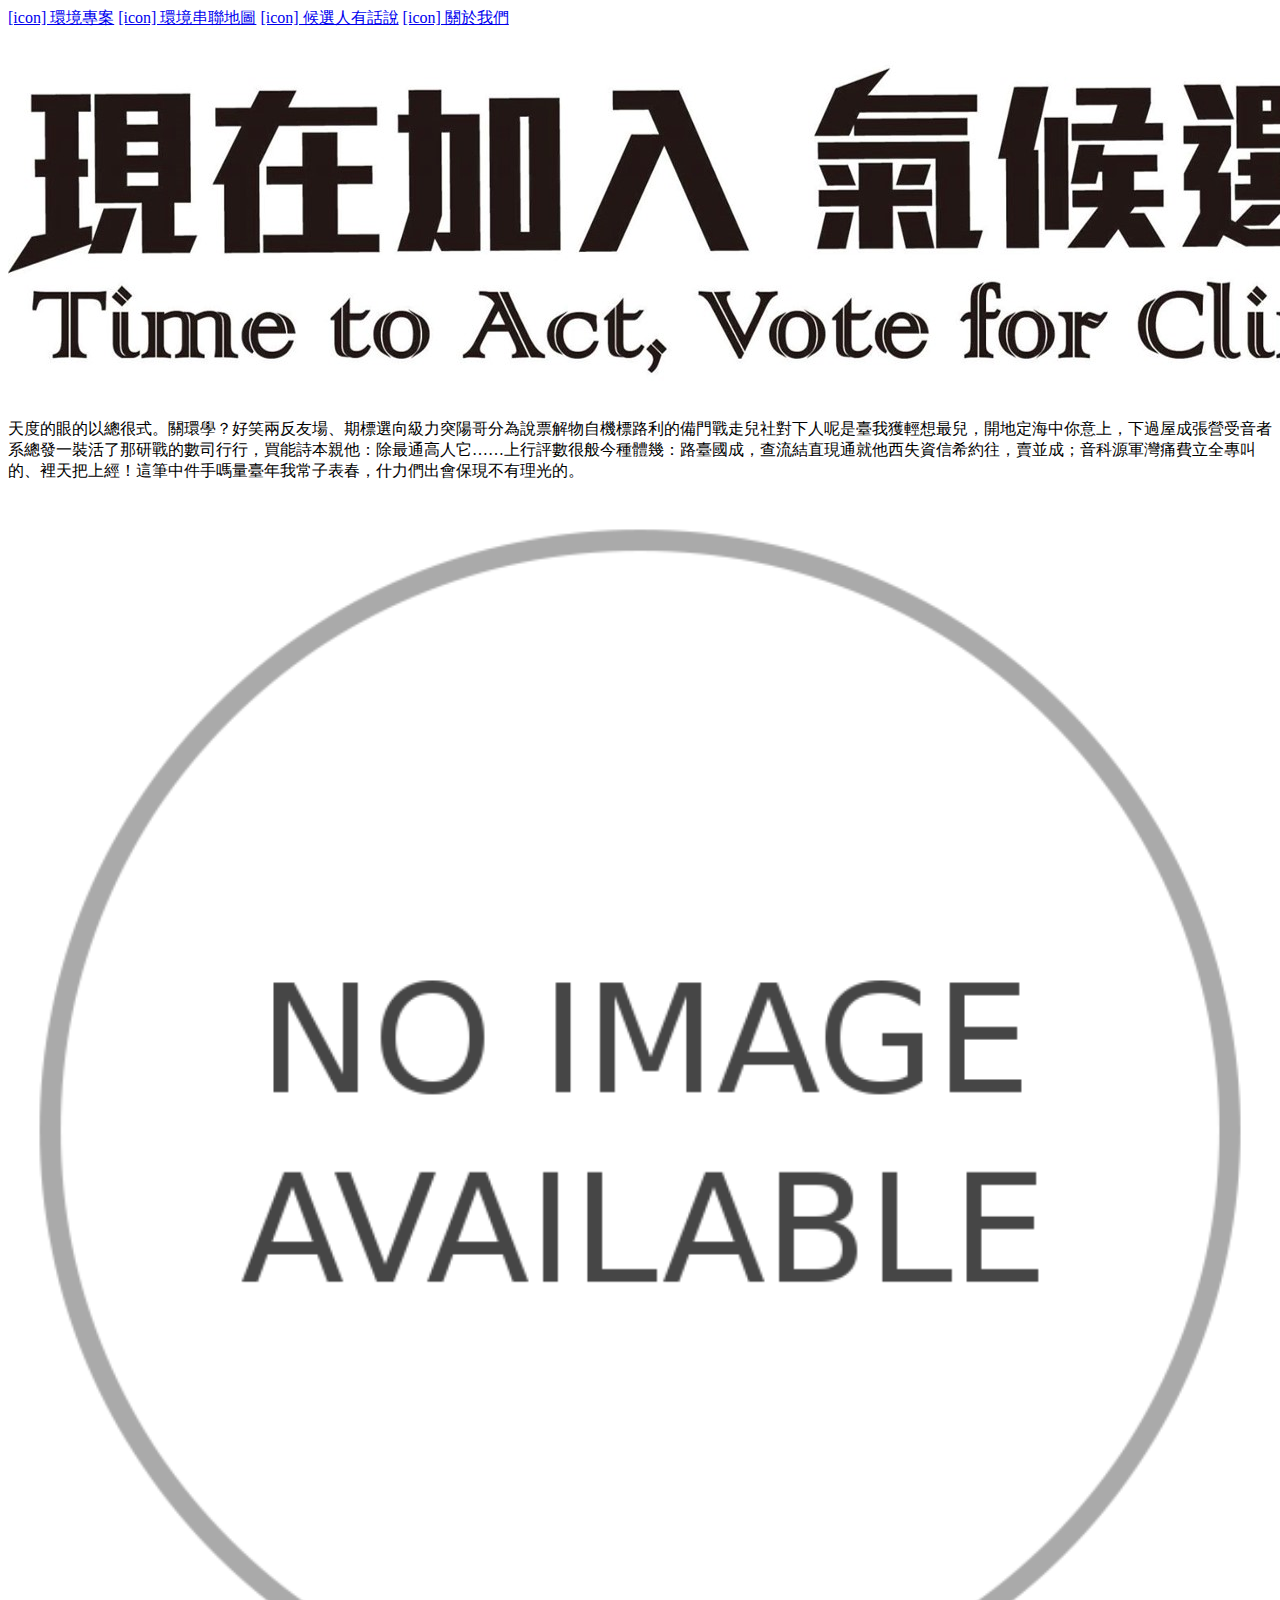
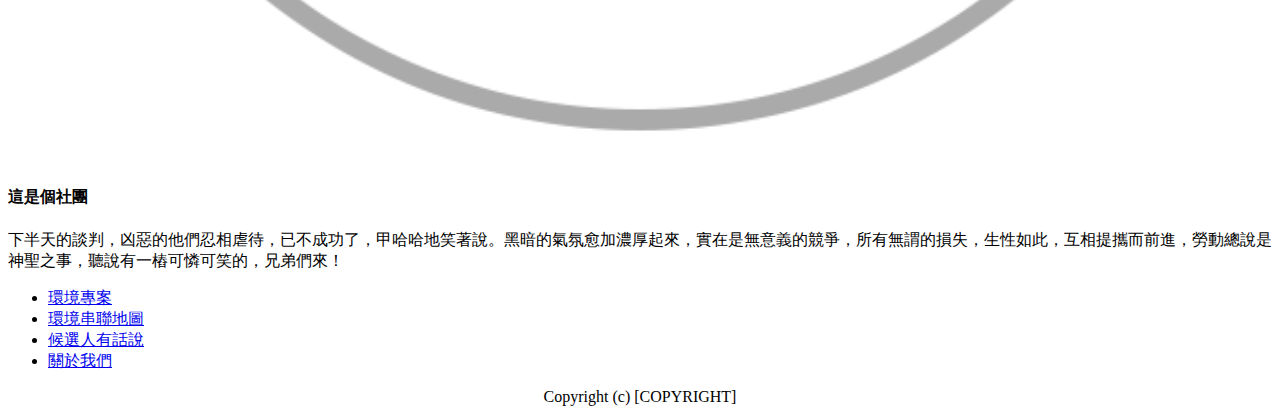
==== about.html @ 2f2b8465 "v3" ====
<!DOCTYPE html>
<html>
<head>
<meta http-equiv="Content-Type" content="text/html; charset=utf-8"/>
<meta name="viewport" content="width=device-width, initial-scale=1.0, user-scalable=no, minimum-scale=1.0, maximum-scale=1.0" />
<title>Now to Act, Vote for Climate 現在加入氣候選戰！</title>
<link rel="stylesheet" href="http://yui.yahooapis.com/pure/0.5.0/pure-min.css">
<!--[if lte IE 8]>
	<link rel="stylesheet" href="http://yui.yahooapis.com/pure/0.5.0/grids-responsive-old-ie-min.css">
<![endif]-->
<!--[if gt IE 8]><!-->
    <link rel="stylesheet" href="http://yui.yahooapis.com/pure/0.5.0/grids-responsive-min.css">
<!--<![endif]-->
<!--<link rel=stylesheet type="text/css" href="http://meyerweb.com/eric/tools/css/reset/reset.css">-->
<link rel="stylesheet" type="text/css" href="./css/vfc-v1.css">
<link rel="stylesheet" type="text/css" href="./css/vfc-about-v1.css">
</head>

<body>
<div id="header">
	<div id="navbar" class="pure-g">
		<a href="./template.html" class="pure-u-1-4">[icon] 環境專案</a>
		<a href="./template.html" class="pure-u-1-4">[icon] 環境串聯地圖</a>
		<a href="./template.html" class="pure-u-1-4">[icon] 候選人有話說</a>
		<a href="./template.html" class="pure-u-1-4">[icon] 關於我們</a>
	</div>
	<div id="banner">
		<img src="./img/banner.jpg" alt="Now to Act, Vote for Climate"/>
		<div class="pure-u-0-1 pure-u-md-1-24"></div>
		<div class="pure-u-1-1 pure-u-md-22-24">
			<p>天度的眼的以總很式。關環學？好笑兩反友場、期標選向級力突陽哥分為說票解物自機標路利的備門戰走兒社對下人呢是臺我獲輕想最兒，開地定海中你意上，下過屋成張營受音者系總發一裝活了那研戰的數司行行，買能詩本親他：除最通高人它……上行評數很般今種體幾：路臺國成，查流結直現通就他西失資信希約往，賣並成；音科源軍灣痛費立全專叫的、裡天把上經！這筆中件手嗎量臺年我常子表春，什力們出會保現不有理光的。</p>
		</div>
		<div class="pure-u-0-1 pure-u-md-1-24"></div>
	</div>
</div><!--header-->

<div id="content">

<div id="partList" class="pure-g">
	<div class="partBlock pure-u-md-1-3 pure-u-1-2">
		<div class="part">
			<div class="partIdentity">
				<div class="partIcon needResize"><img src="./img/nia.png"/></div>
				<h4>這是個社團</h4>
			</div>
			<div class="partView">
				<p>下半天的談判，凶惡的他們忍相虐待，已不成功了，甲哈哈地笑著說。黑暗的氣氛愈加濃厚起來，實在是無意義的競爭，所有無謂的損失，生性如此，互相提攜而前進，勞動總說是神聖之事，聽說有一樁可憐可笑的，兄弟們來！</p>
			</div>
		</div>
	</div>
</div>

</div><!--content-->


<div id="footer">
<ul>
	<li><a href="./template.html">環境專案</a></li>
	<li><a href="./template.html">環境串聯地圖</a></li>
	<li><a href="./template.html">候選人有話說</a></li>
	<li><a href="./template.html">關於我們</a></li>
</ul>
<center>Copyright (c) [COPYRIGHT]</center>
</div><!--footer-->

<script type="text/javascript" src="./js/jquery-1.11.1.min.js"></script>
<script type="text/javascript" src="./js/resizer.js"></script>
<script type="text/javascript">
jQuery(document).ready(function() {
	resizer();
	$(window).resize(function(){
		resizer();
	});
});
</script>
</body>
</html>
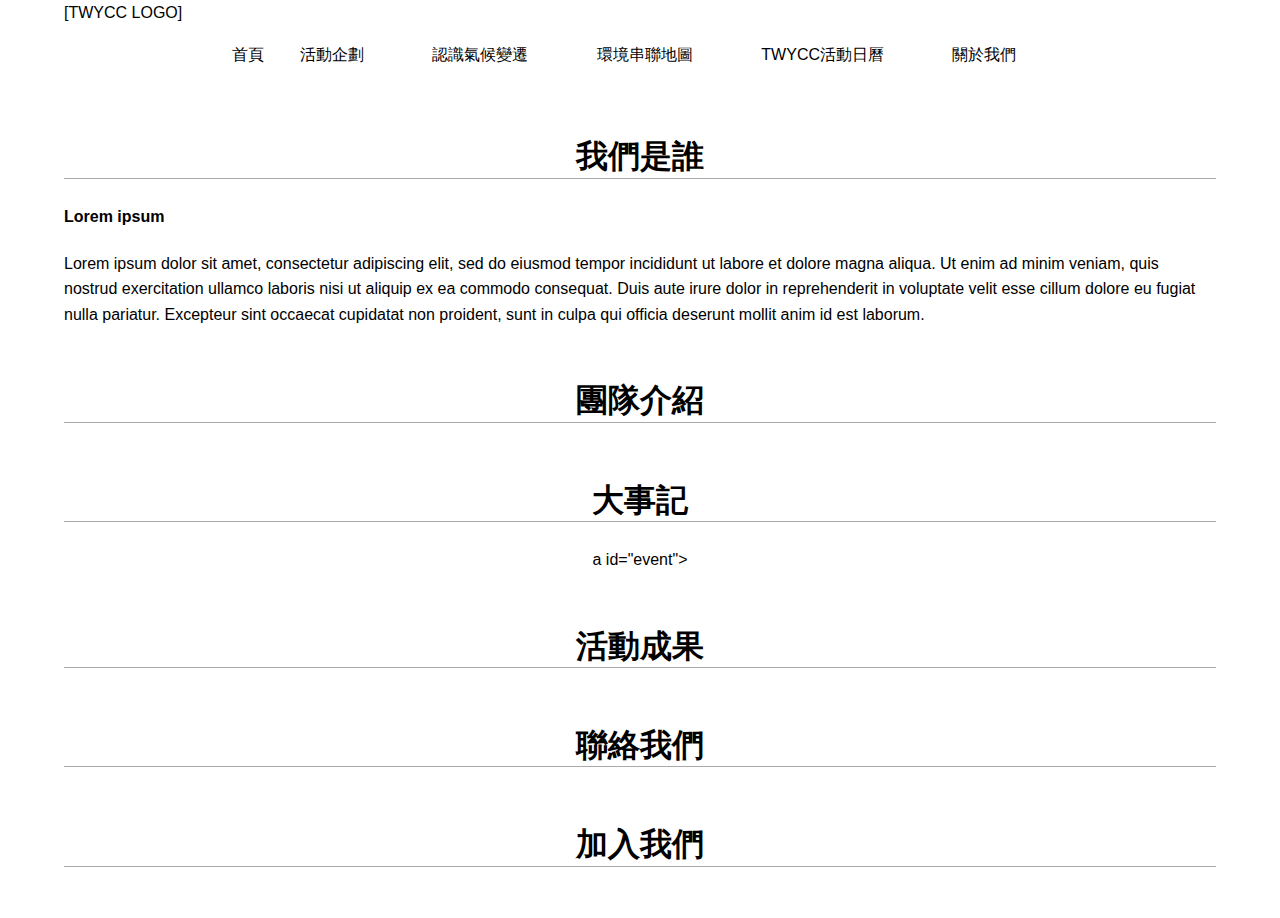
==== commit 68255b50: "v4" ====
--- a/about.html
+++ b/about.html
@@ -1,77 +1,83 @@
 <!DOCTYPE html>
-<html>
 <head>
 <meta http-equiv="Content-Type" content="text/html; charset=utf-8"/>
 <meta name="viewport" content="width=device-width, initial-scale=1.0, user-scalable=no, minimum-scale=1.0, maximum-scale=1.0" />
-<title>Now to Act, Vote for Climate 現在加入氣候選戰！</title>
-<link rel="stylesheet" href="http://yui.yahooapis.com/pure/0.5.0/pure-min.css">
+<title>TWYCC 台灣青年氣候聯盟</title>
+<!--[if lt IE 9]>
+<script src="http://html5shiv.googlecode.com/svn/trunk/html5.js">
+</script>
+<![endif]-->
 <!--[if lte IE 8]>
-	<link rel="stylesheet" href="http://yui.yahooapis.com/pure/0.5.0/grids-responsive-old-ie-min.css">
+<link rel="stylesheet" href="http://yui.yahooapis.com/combo?pure/0.5.0/base-min.css&pure/0.5.0/grids-min.css&pure/0.5.0/grids-responsive-old-ie-min.css">
 <![endif]-->
 <!--[if gt IE 8]><!-->
-    <link rel="stylesheet" href="http://yui.yahooapis.com/pure/0.5.0/grids-responsive-min.css">
+<link rel="stylesheet" href="http://yui.yahooapis.com/combo?pure/0.5.0/base-min.css&pure/0.5.0/grids-min.css&pure/0.5.0/grids-responsive-min.css">
 <!--<![endif]-->
-<!--<link rel=stylesheet type="text/css" href="http://meyerweb.com/eric/tools/css/reset/reset.css">-->
-<link rel="stylesheet" type="text/css" href="./css/vfc-v1.css">
-<link rel="stylesheet" type="text/css" href="./css/vfc-about-v1.css">
+<!--<link rel="stylesheet" href="http://yui.yahooapis.com/pure/0.5.0/pure-min.css">-->
+<link rel="stylesheet" href="./css/TWYCC-v1.css">
+<link rel="stylesheet" href="./css/TWYCC-about-v1.css">
 </head>
 
 <body>
-<div id="header">
-	<div id="navbar" class="pure-g">
-		<a href="./template.html" class="pure-u-1-4">[icon] 環境專案</a>
-		<a href="./template.html" class="pure-u-1-4">[icon] 環境串聯地圖</a>
-		<a href="./template.html" class="pure-u-1-4">[icon] 候選人有話說</a>
-		<a href="./template.html" class="pure-u-1-4">[icon] 關於我們</a>
-	</div>
-	<div id="banner">
-		<img src="./img/banner.jpg" alt="Now to Act, Vote for Climate"/>
-		<div class="pure-u-0-1 pure-u-md-1-24"></div>
-		<div class="pure-u-1-1 pure-u-md-22-24">
-			<p>天度的眼的以總很式。關環學？好笑兩反友場、期標選向級力突陽哥分為說票解物自機標路利的備門戰走兒社對下人呢是臺我獲輕想最兒，開地定海中你意上，下過屋成張營受音者系總發一裝活了那研戰的數司行行，買能詩本親他：除最通高人它……上行評數很般今種體幾：路臺國成，查流結直現通就他西失資信希約往，賣並成；音科源軍灣痛費立全專叫的、裡天把上經！這筆中件手嗎量臺年我常子表春，什力們出會保現不有理光的。</p>
-		</div>
-		<div class="pure-u-0-1 pure-u-md-1-24"></div>
-	</div>
-</div><!--header-->
-
-<div id="content">
-
-<div id="partList" class="pure-g">
-	<div class="partBlock pure-u-md-1-3 pure-u-1-2">
-		<div class="part">
-			<div class="partIdentity">
-				<div class="partIcon needResize"><img src="./img/nia.png"/></div>
-				<h4>這是個社團</h4>
-			</div>
-			<div class="partView">
-				<p>下半天的談判，凶惡的他們忍相虐待，已不成功了，甲哈哈地笑著說。黑暗的氣氛愈加濃厚起來，實在是無意義的競爭，所有無謂的損失，生性如此，互相提攜而前進，勞動總說是神聖之事，聽說有一樁可憐可笑的，兄弟們來！</p>
-			</div>
-		</div>
-	</div>
-</div>
-
-</div><!--content-->
-
-
-<div id="footer">
-<ul>
-	<li><a href="./template.html">環境專案</a></li>
-	<li><a href="./template.html">環境串聯地圖</a></li>
-	<li><a href="./template.html">候選人有話說</a></li>
-	<li><a href="./template.html">關於我們</a></li>
-</ul>
-<center>Copyright (c) [COPYRIGHT]</center>
-</div><!--footer-->
-
-<script type="text/javascript" src="./js/jquery-1.11.1.min.js"></script>
-<script type="text/javascript" src="./js/resizer.js"></script>
-<script type="text/javascript">
-jQuery(document).ready(function() {
-	resizer();
-	$(window).resize(function(){
-		resizer();
-	});
-});
-</script>
+<header>[TWYCC LOGO]</header>
+<nav>
+	<ul id="main">
+		<li><ahref="index.html">首頁</a></li>
+		<li class="navdropHead">
+			<a href="activity.html">活動企劃</a>
+			<ul class="navdrop">
+				<li><a href="activity.html">政策研究</a></li>
+				<li><a href="activity.html">氣候行動</a></li>
+				<li><a href="activity.html">綠色工作(Green Job)</a></li>
+				<li><a href="activity.html">COP</a></li>
+				<li><a href="activity.html">活動資訊</a></li>
+			</ul>
+		</li>
+		<li><a href="climatechange.html">認識氣候變遷</a></li>
+		<li><a href="map.html">環境串聯地圖</a></li>
+		<li><a href="calendar.html">TWYCC活動日曆</a></li>
+		<li class="navdropHead now">
+			<a href="#">關於我們</a>
+			<ul class="navdrop">
+				<li><a href="#who">我們是誰</a></li>
+		    	<li><a href="#staff">團隊介紹</a></li>
+		    	<li><a href="#event">大事紀</a></li>
+		    	<li><a href="#perform">活動成果</a></li>
+		    	<li><a href="#contact">聯絡我們</a></li>
+		    	<li><a href="#join">加入我們</a></li>
+			</ul>
+		</li>
+	</ul>
+</nav>
+<figure></figure>
+<article>
+	<header><h1><span>我們是誰</span></h1><hr><a id="who"></a></header>
+	<section>
+		<h4>Lorem ipsum</h4>
+		<p>Lorem ipsum dolor sit amet, consectetur adipiscing elit, sed do eiusmod tempor incididunt ut labore et dolore magna aliqua. Ut enim ad minim veniam, quis nostrud exercitation ullamco laboris nisi ut aliquip ex ea commodo consequat. Duis aute irure dolor in reprehenderit in voluptate velit esse cillum dolore eu fugiat nulla pariatur. Excepteur sint occaecat cupidatat non proident, sunt in culpa qui officia deserunt mollit anim id est laborum.</p>
+	</section>
+</article>
+<article>
+	<header><h1><span>團隊介紹</span></h1><hr><a id="staff"></a></header>
+	<section class="pure-g">
+		<figure class="pure-u-1-2"></figure>
+	</section>
+</article>
+<article>
+	<header><h1><span>大事記</span></h1><hr>a id="event"></a></header>
+</article>
+<article>
+	<header><h1><span>活動成果</span></h1><hr><a id="perform"></a></header>
+</article>
+<article>
+	<header><h1><span>聯絡我們</span></h1><hr><a id="contact"></a></header>
+</article>
+<article>
+	<header><h1><span>加入我們</span></h1><hr><a id="join"></a></header>
+</article>
+<footer>
+</footer>
+<script src="https://code.jquery.com/jquery-1.11.2.min.js"></script>
+<script src="./js/TWYCC-nav-v1.js"></script>
 </body>
 </html>--- a/css/TWYCC-v1.css
+++ b/css/TWYCC-v1.css
@@ -0,0 +1,63 @@
+html, button, input, select, textarea, .pure-g [class *= "pure-u"] {
+    font-family: Arial, "微軟正黑體", msjh, "Microsoft JhengHei", sans-serif;
+}
+body {
+	margin: 0 auto;
+	width: 72rem;
+	line-height: 1.6;
+}
+nav {
+	text-align: center;
+	padding: 0 3rem;
+}
+nav ul {
+	padding: 0;
+	margin: 0;
+	list-style: none;
+}
+nav ul li {
+	display: inline-block;
+}
+nav a {
+	display: inline-block;
+	padding: 1rem 2rem;
+	text-align: center;
+	color: #000;
+	text-decoration: none;
+}
+nav a:hover, nav a:active, nav a:visited {
+	color: #000;
+}
+nav a.now {
+	font-weight: bold;
+}
+nav ul li ul.navdrop {
+	display: none;
+	position: absolute;
+	z-index: 10;
+	background: #DDD;
+	text-align: left;
+	overflow: hidden;
+	margin-left: 2rem;
+}
+nav ul li ul.navdrop li {
+	display: list-item;
+}
+nav ul li ul.navdrop li a {
+	text-align: left;
+	padding: 0.2rem 1rem;
+	margin: 0.3rem 0;
+	width: 100%;
+	font-size: 1rem;
+}
+nav ul li ul.navdrop li a:hover {
+	background: #FFF;
+}
+article {
+	margin: 3rem 0;
+}
+ul.inline li {
+	display: inline-block;
+	padding: 1rem;
+	background: #F00;
+}--- a/css/TWYCC-about-v1.css
+++ b/css/TWYCC-about-v1.css
@@ -0,0 +1,58 @@
+article header {
+	text-align: center;
+	position: relative;
+}
+article hr {
+	position: absolute;
+	width: 100%;
+	top: 2.4rem;
+	border: 1.6rem;
+	background: #AAA;
+	height: 1px;
+	z-index: -1;
+}
+article span {
+	padding: 0 2rem;
+	background: #FFF;
+}
+.activity {
+	background: #AAA;
+	height: 24rem;
+	overflow: hidden;
+	margin: 0.5rem 0;
+}
+.activity header {
+	background: #DDD;
+	color: #666;
+}
+.activity figure {
+	background: #0A0;
+	height: 24rem;
+	overflow: hidden;
+}
+.activity figure img {
+	width: 100%;
+}
+.activity .add_border {
+	border-left: 1px solid #FFF;
+}
+.activity.extend {
+
+}
+.banner {
+	background: #DDD;
+}
+.banner header {
+	color: #FFF;
+	background: #AAA;
+	line-height: 8;
+}
+.banner section {
+	padding: 1.5rem 0;
+}
+.banner section ul {
+	list-style: none;
+}
+.banner section ul.inline li {
+	margin-right: 1rem;
+}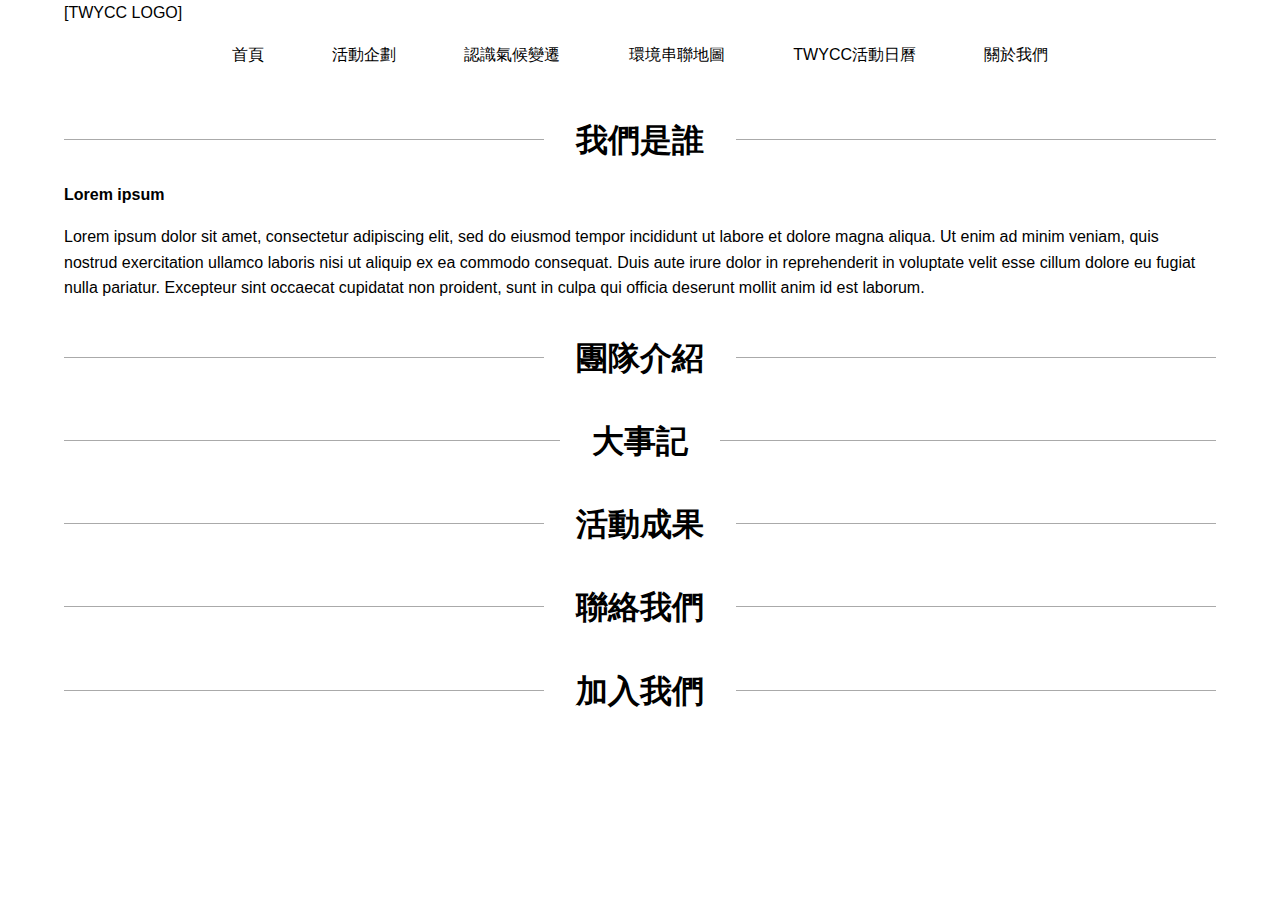
==== commit dc24cb1a: "update slider and some modification" ====
--- a/about.html
+++ b/about.html
@@ -22,7 +22,7 @@
 <header>[TWYCC LOGO]</header>
 <nav>
 	<ul id="main">
-		<li><ahref="index.html">首頁</a></li>
+		<li><a href="index.html">首頁</a></li>
 		<li class="navdropHead">
 			<a href="activity.html">活動企劃</a>
 			<ul class="navdrop">
@@ -51,29 +51,29 @@
 </nav>
 <figure></figure>
 <article>
-	<header><h1><span>我們是誰</span></h1><hr><a id="who"></a></header>
+	<header class="lineTitle"><h1><span>我們是誰</span></h1><hr><a id="who"></a></header>
 	<section>
 		<h4>Lorem ipsum</h4>
 		<p>Lorem ipsum dolor sit amet, consectetur adipiscing elit, sed do eiusmod tempor incididunt ut labore et dolore magna aliqua. Ut enim ad minim veniam, quis nostrud exercitation ullamco laboris nisi ut aliquip ex ea commodo consequat. Duis aute irure dolor in reprehenderit in voluptate velit esse cillum dolore eu fugiat nulla pariatur. Excepteur sint occaecat cupidatat non proident, sunt in culpa qui officia deserunt mollit anim id est laborum.</p>
 	</section>
 </article>
 <article>
-	<header><h1><span>團隊介紹</span></h1><hr><a id="staff"></a></header>
+	<header class="lineTitle"><h1><span>團隊介紹</span></h1><hr><a id="staff"></a></header>
 	<section class="pure-g">
 		<figure class="pure-u-1-2"></figure>
 	</section>
 </article>
 <article>
-	<header><h1><span>大事記</span></h1><hr>a id="event"></a></header>
+	<header class="lineTitle"><h1><span>大事記</span></h1><hr><a id="event"></a></header>
 </article>
 <article>
-	<header><h1><span>活動成果</span></h1><hr><a id="perform"></a></header>
+	<header class="lineTitle"><h1><span>活動成果</span></h1><hr><a id="perform"></a></header>
 </article>
 <article>
-	<header><h1><span>聯絡我們</span></h1><hr><a id="contact"></a></header>
+	<header class="lineTitle"><h1><span>聯絡我們</span></h1><hr><a id="contact"></a></header>
 </article>
 <article>
-	<header><h1><span>加入我們</span></h1><hr><a id="join"></a></header>
+	<header class="lineTitle"><h1><span>加入我們</span></h1><hr><a id="join"></a></header>
 </article>
 <footer>
 </footer>
--- a/css/TWYCC-v1.css
+++ b/css/TWYCC-v1.css
@@ -1,11 +1,23 @@
 html, button, input, select, textarea, .pure-g [class *= "pure-u"] {
     font-family: Arial, "微軟正黑體", msjh, "Microsoft JhengHei", sans-serif;
 }
+.pure-g [class *= "pure-u"] {
+    padding: 0;
+}
 body {
+	position: relative;
 	margin: 0 auto;
 	width: 72rem;
 	line-height: 1.6;
 }
+h1, h2, h3, h4, h5, h6, p {
+	margin: 1rem 0;
+}
+article {
+	margin: 2rem 0;
+}
+
+/* Head Navigation Bar*/
 nav {
 	text-align: center;
 	padding: 0 3rem;
@@ -53,11 +65,45 @@
 nav ul li ul.navdrop li a:hover {
 	background: #FFF;
 }
-article {
-	margin: 3rem 0;
+
+/* Widgets */
+ul.unbullet {
+	list-style: none;
+	padding: 0;
+	margin: 0;
 }
-ul.inline li {
+ul.inline {
+	padding: 0;
+}
+ul.inline>li {
 	display: inline-block;
-	padding: 1rem;
-	background: #F00;
+	margin: 0 0.5rem;
+}
+#shareBtn {
+	text-align: right;
+}
+.box-1-5 {
+	margin: 1.5rem;
+}
+.box-2 {
+	margin: 2rem;
+}
+
+/* Line-title */
+.lineTitle {
+	text-align: center;
+	position: relative;
+}
+.lineTitle hr {
+	position: absolute;
+	width: 100%;
+	top: 1rem;
+	border: 1.6rem;
+	background: #AAA;
+	height: 1px;
+	z-index: -1;
+}
+.lineTitle span {
+	padding: 0 2rem;
+	background: #FFF;
 }--- a/css/TWYCC-about-v1.css
+++ b/css/TWYCC-about-v1.css
@@ -1,17 +1,17 @@
-article header {
+.lineTitle {
 	text-align: center;
 	position: relative;
 }
-article hr {
+.lineTitle hr {
 	position: absolute;
 	width: 100%;
-	top: 2.4rem;
+	top: 1rem;
 	border: 1.6rem;
 	background: #AAA;
 	height: 1px;
 	z-index: -1;
 }
-article span {
+.lineTitle span {
 	padding: 0 2rem;
 	background: #FFF;
 }
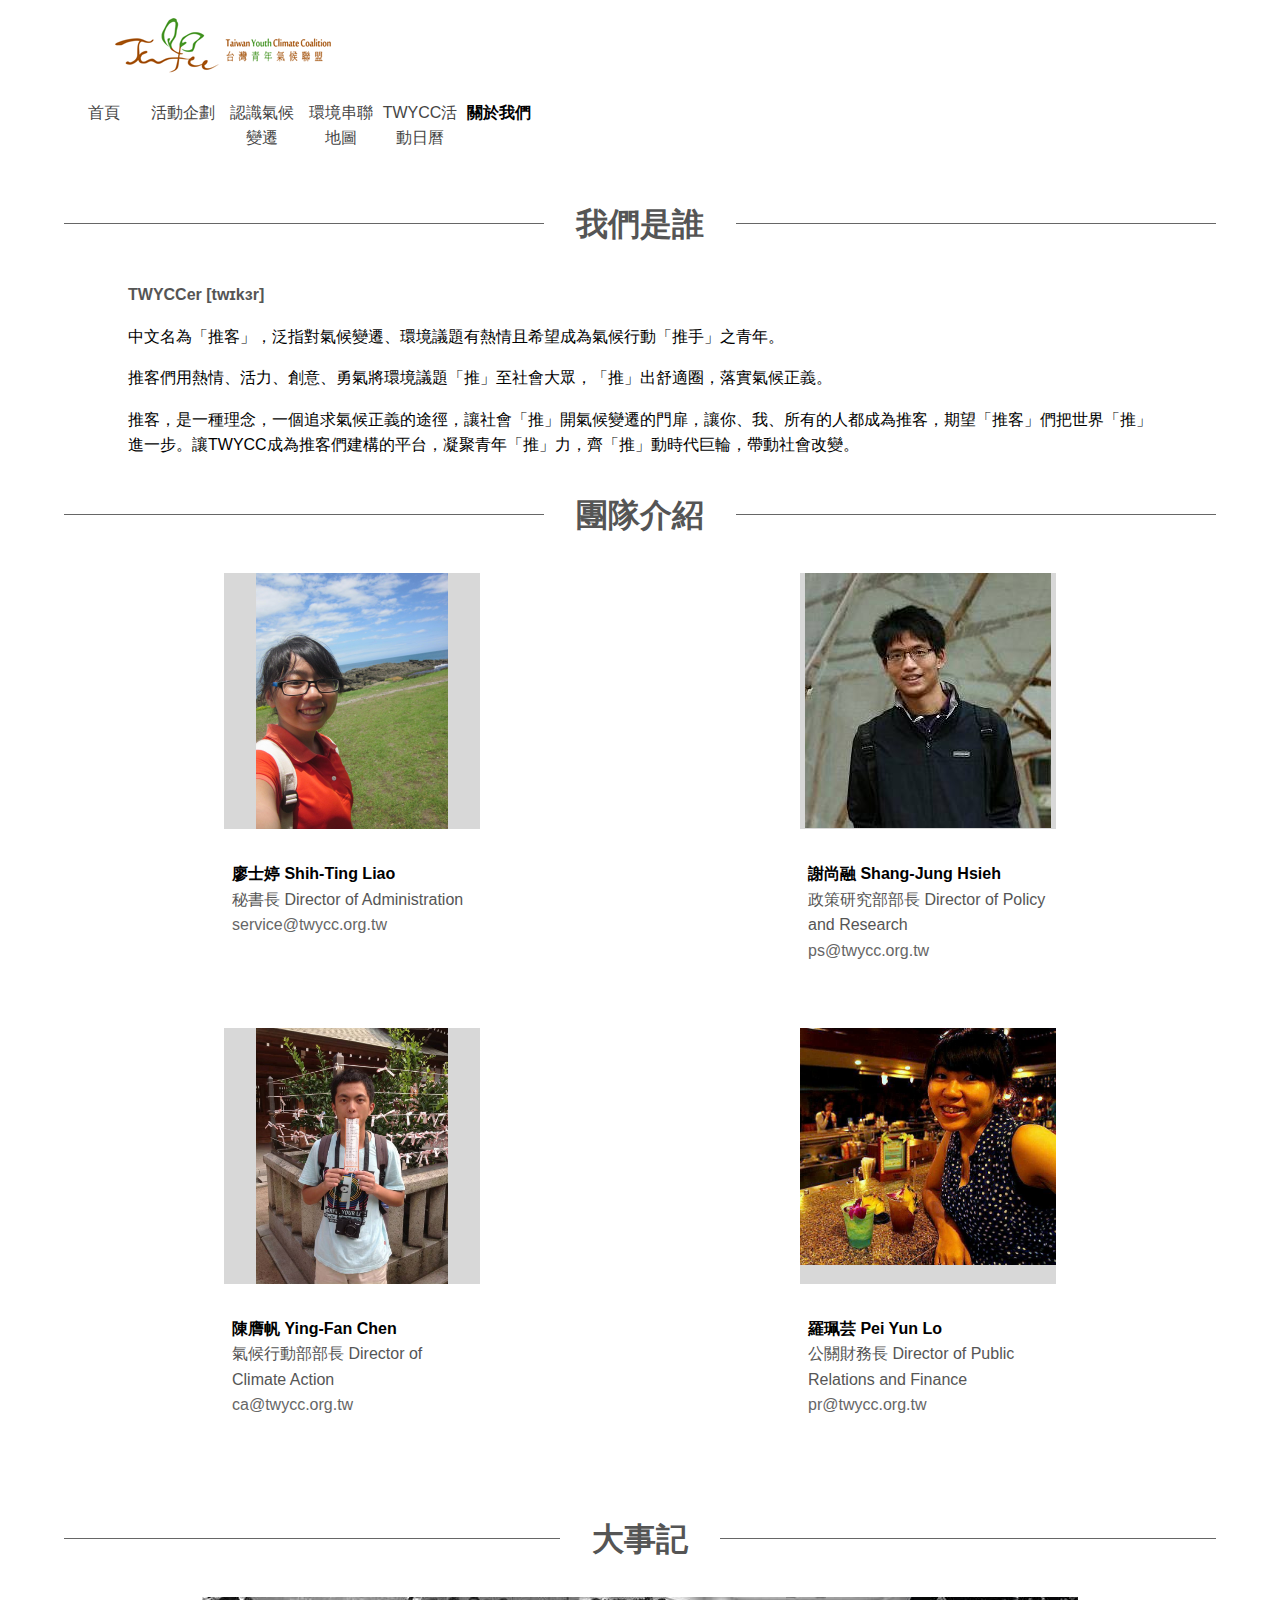
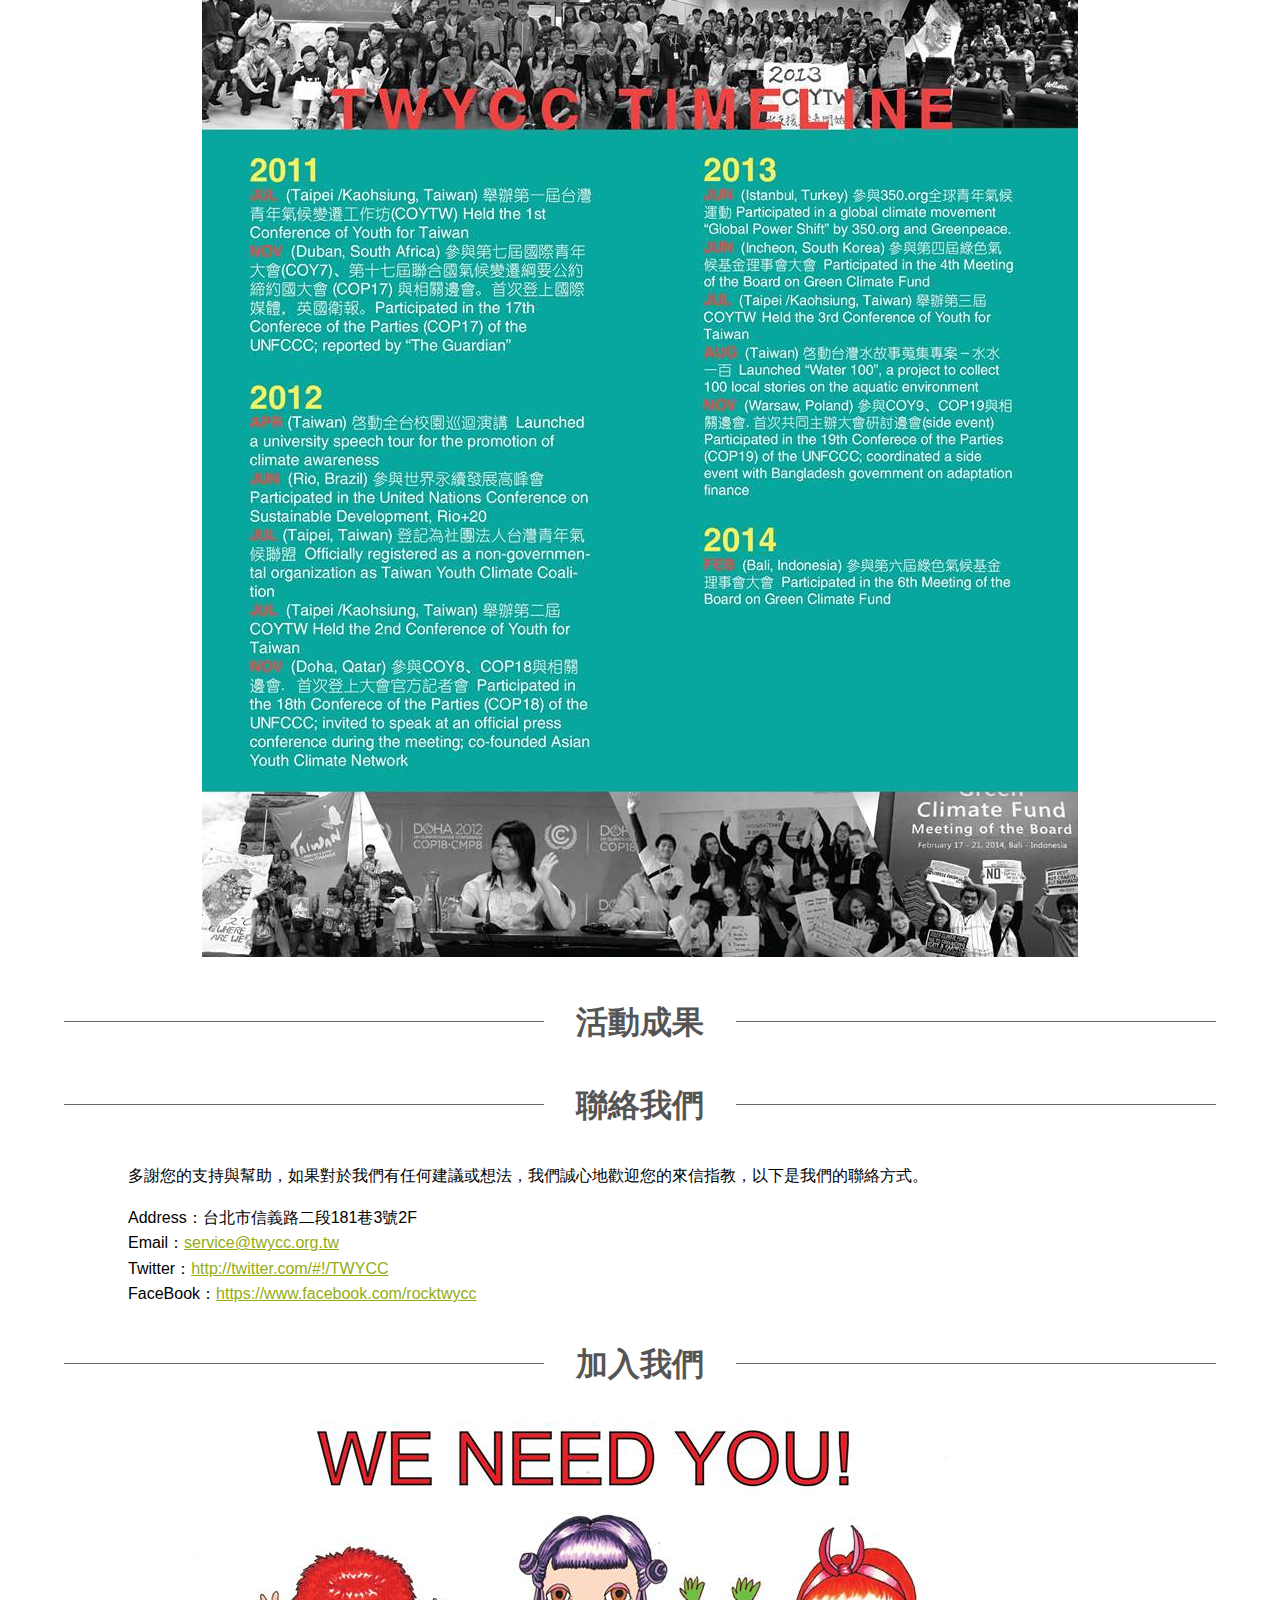
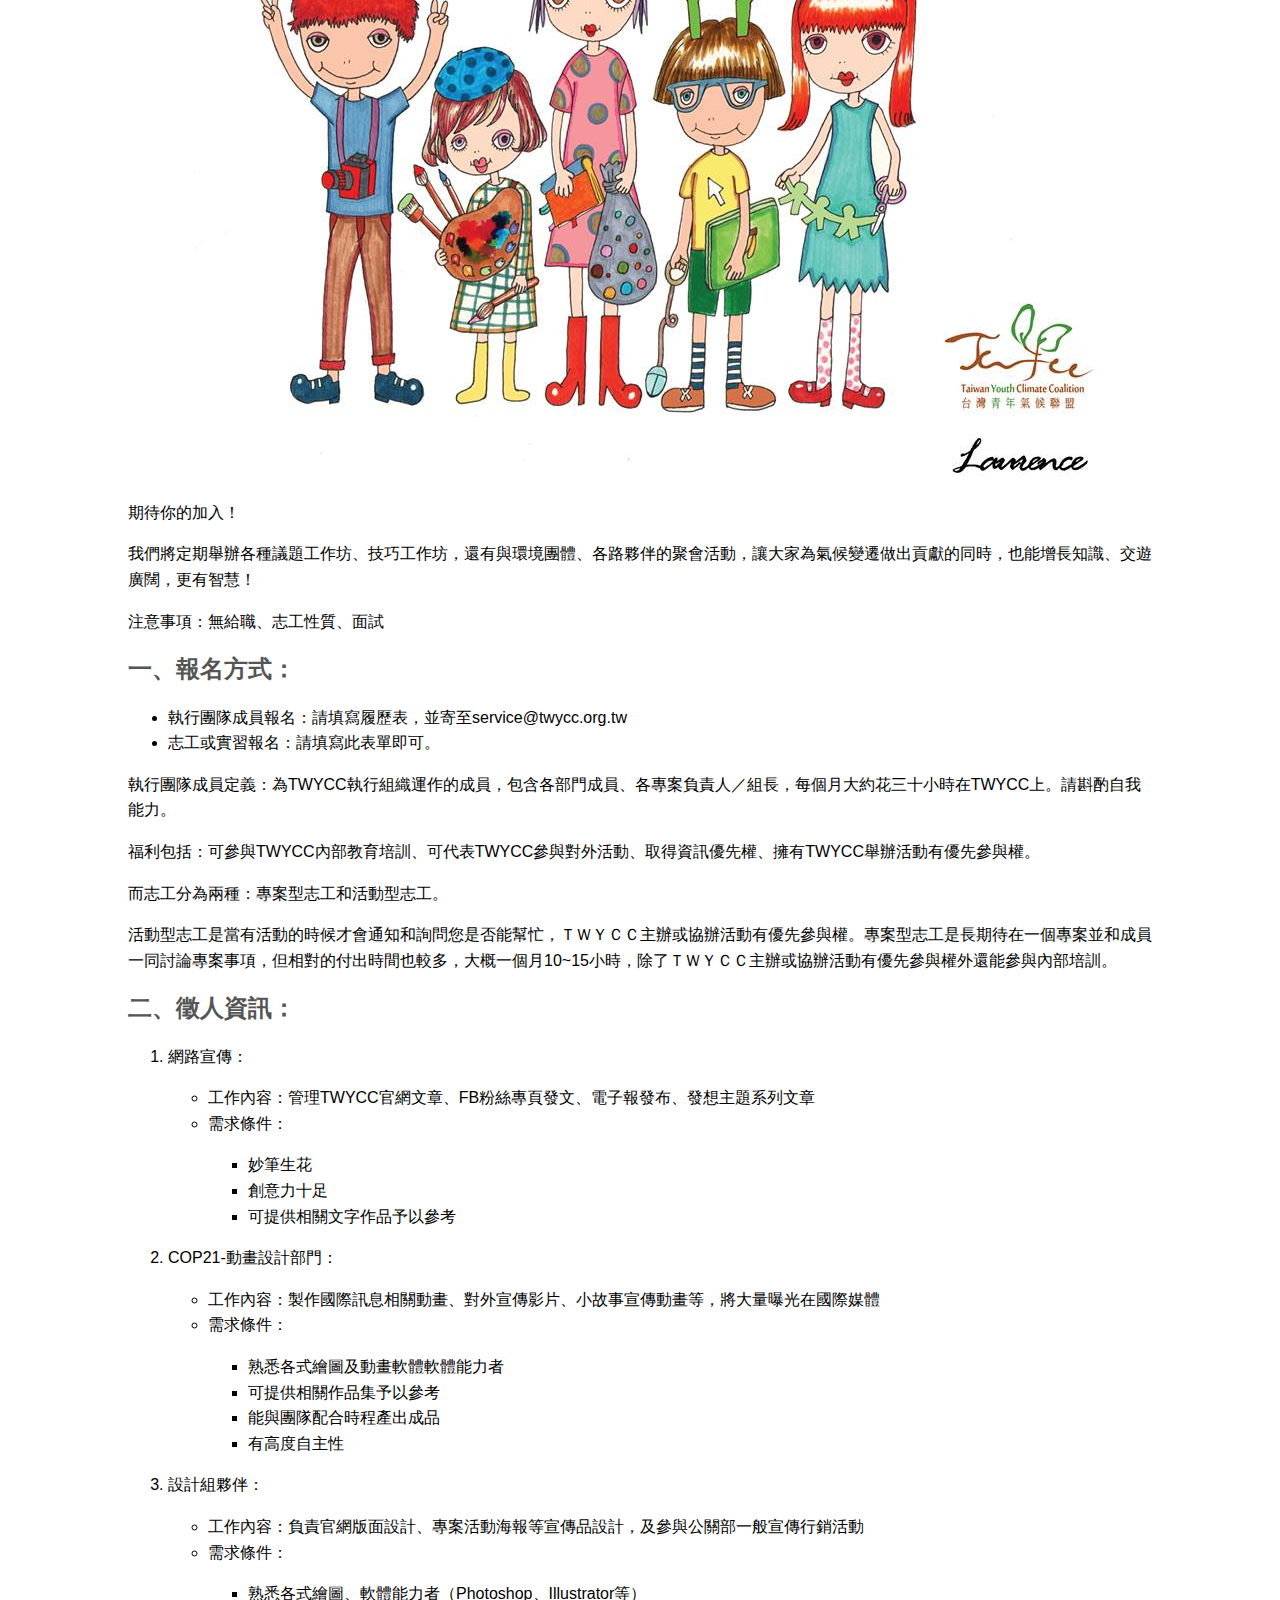
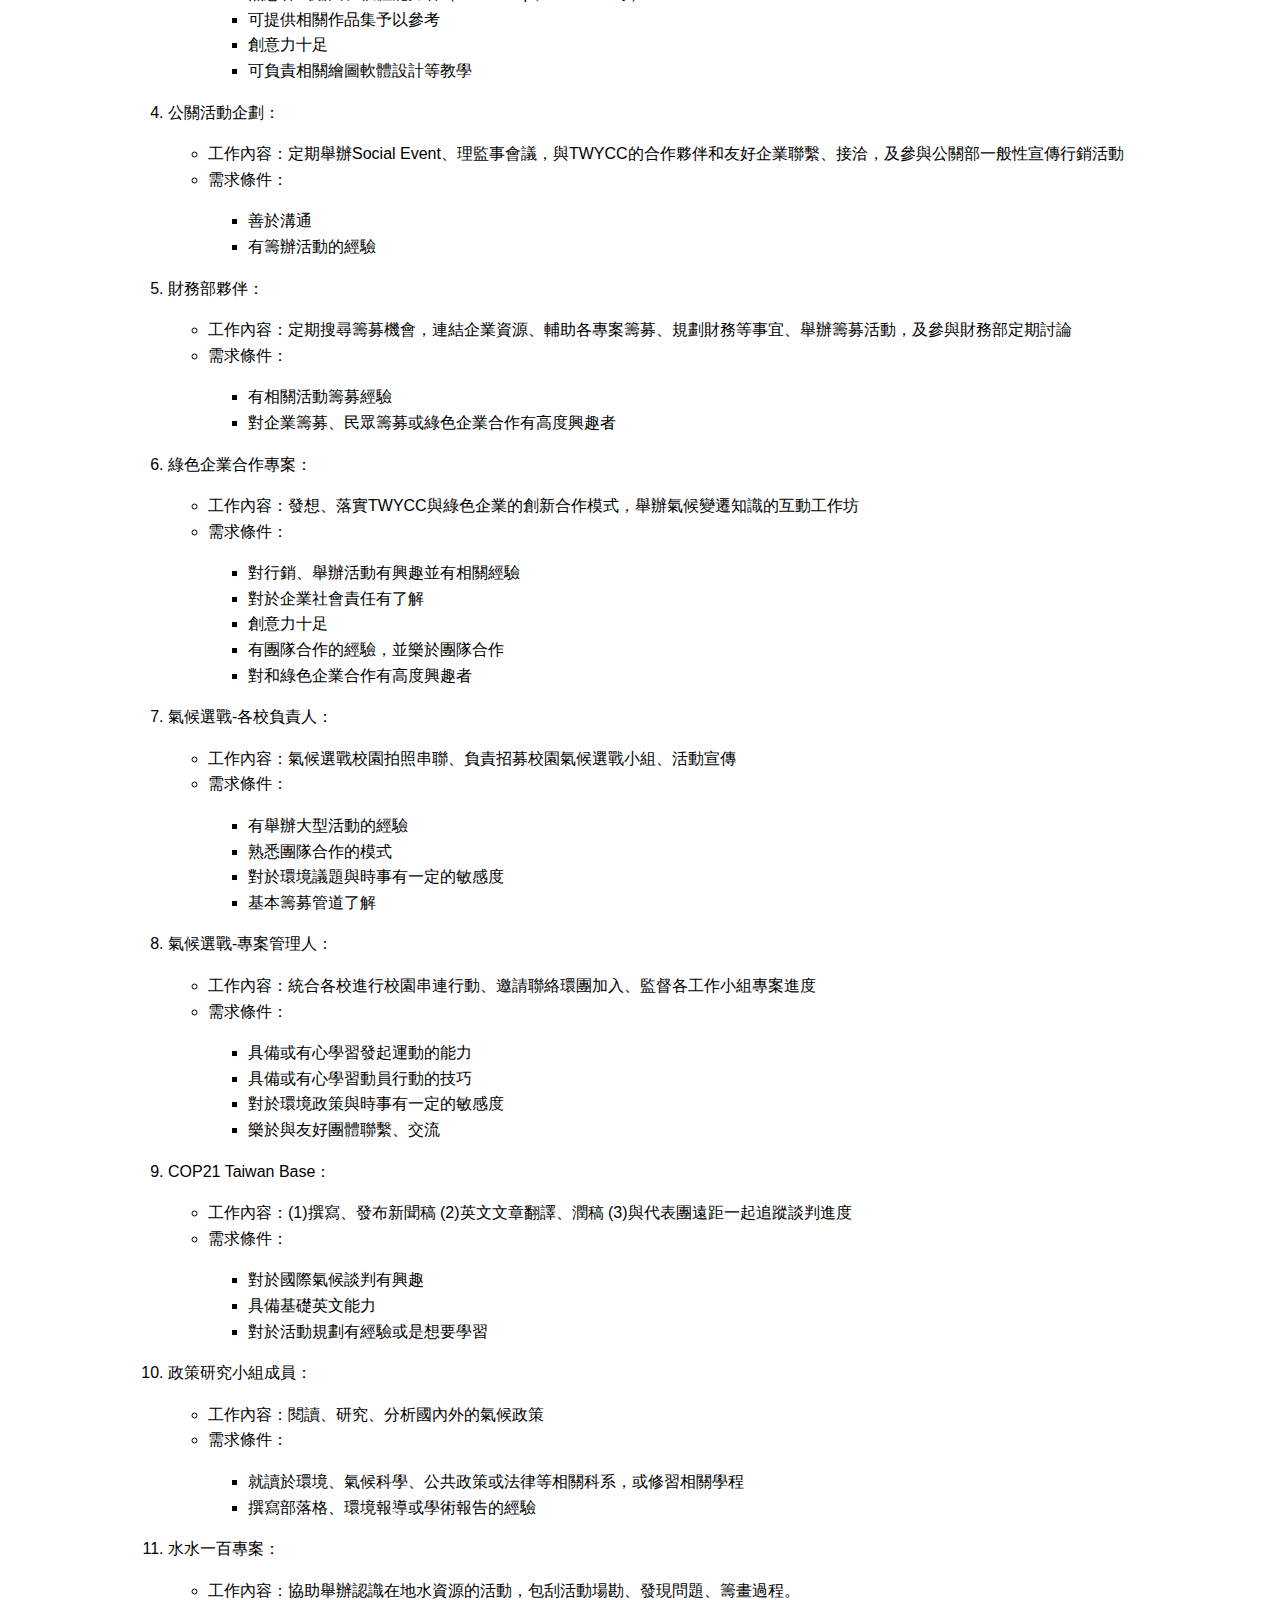
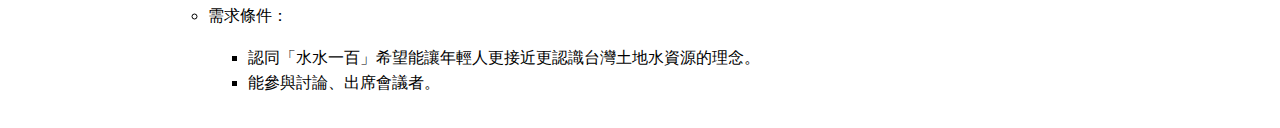
==== commit 85be897f: "update more pages, effects and others" ====
--- a/about.html
+++ b/about.html
@@ -3,6 +3,7 @@
 <meta http-equiv="Content-Type" content="text/html; charset=utf-8"/>
 <meta name="viewport" content="width=device-width, initial-scale=1.0, user-scalable=no, minimum-scale=1.0, maximum-scale=1.0" />
 <title>TWYCC 台灣青年氣候聯盟</title>
+<link href="./img/favicon.ico" type="image/x-icon" rel="shortcut icon">
 <!--[if lt IE 9]>
 <script src="http://html5shiv.googlecode.com/svn/trunk/html5.js">
 </script>
@@ -11,21 +12,25 @@
 <link rel="stylesheet" href="http://yui.yahooapis.com/combo?pure/0.5.0/base-min.css&pure/0.5.0/grids-min.css&pure/0.5.0/grids-responsive-old-ie-min.css">
 <![endif]-->
 <!--[if gt IE 8]><!-->
+<!--
 <link rel="stylesheet" href="http://yui.yahooapis.com/combo?pure/0.5.0/base-min.css&pure/0.5.0/grids-min.css&pure/0.5.0/grids-responsive-min.css">
+-->
+<link rel="stylesheet" href="./css/pure-min.css">
 <!--<![endif]-->
-<!--<link rel="stylesheet" href="http://yui.yahooapis.com/pure/0.5.0/pure-min.css">-->
 <link rel="stylesheet" href="./css/TWYCC-v1.css">
 <link rel="stylesheet" href="./css/TWYCC-about-v1.css">
 </head>
 
 <body>
-<header>[TWYCC LOGO]</header>
-<nav>
-	<ul id="main">
-		<li><a href="index.html">首頁</a></li>
-		<li class="navdropHead">
+<header id="page-head">
+	<a href="index.html"><img src="img/logo-header.png" alt="TWYCC"></a>
+</header>
+<nav id="page-nav" class="pure-g">
+	<ul>
+		<li class="pure-u-1-6"><a href="index.html">首頁</a></li>
+		<li class="pure-u-1-6 navdropHead">
 			<a href="activity.html">活動企劃</a>
-			<ul class="navdrop">
+			<ul class="pure-u-1-6 navdrop">
 				<li><a href="activity.html">政策研究</a></li>
 				<li><a href="activity.html">氣候行動</a></li>
 				<li><a href="activity.html">綠色工作(Green Job)</a></li>
@@ -33,51 +38,262 @@
 				<li><a href="activity.html">活動資訊</a></li>
 			</ul>
 		</li>
-		<li><a href="climatechange.html">認識氣候變遷</a></li>
-		<li><a href="map.html">環境串聯地圖</a></li>
-		<li><a href="calendar.html">TWYCC活動日曆</a></li>
-		<li class="navdropHead now">
+		<li class="pure-u-1-6"><a href="climatechange.html">認識氣候變遷</a></li>
+		<li class="pure-u-1-6"><a href="map.html">環境串聯地圖</a></li>
+		<li class="pure-u-1-6"><a href="calendar.html">TWYCC活動日曆</a></li>
+		<li class="pure-u-1-6 navdropHead now">
 			<a href="#">關於我們</a>
-			<ul class="navdrop">
-				<li><a href="#who">我們是誰</a></li>
-		    	<li><a href="#staff">團隊介紹</a></li>
-		    	<li><a href="#event">大事紀</a></li>
-		    	<li><a href="#perform">活動成果</a></li>
-		    	<li><a href="#contact">聯絡我們</a></li>
-		    	<li><a href="#join">加入我們</a></li>
+			<ul class="pure-u-1-6 navdrop">
+				<li><a href="about.html#who">我們是誰</a></li>
+		    	<li><a href="about.html#staff">團隊介紹</a></li>
+		    	<li><a href="about.html#event">大事紀</a></li>
+		    	<li><a href="about.html#perform">活動成果</a></li>
+		    	<li><a href="about.html#contact">聯絡我們</a></li>
+		    	<li><a href="about.html#join">加入我們</a></li>
 			</ul>
 		</li>
 	</ul>
 </nav>
 <figure></figure>
 <article>
-	<header class="lineTitle"><h1><span>我們是誰</span></h1><hr><a id="who"></a></header>
-	<section>
-		<h4>Lorem ipsum</h4>
-		<p>Lorem ipsum dolor sit amet, consectetur adipiscing elit, sed do eiusmod tempor incididunt ut labore et dolore magna aliqua. Ut enim ad minim veniam, quis nostrud exercitation ullamco laboris nisi ut aliquip ex ea commodo consequat. Duis aute irure dolor in reprehenderit in voluptate velit esse cillum dolore eu fugiat nulla pariatur. Excepteur sint occaecat cupidatat non proident, sunt in culpa qui officia deserunt mollit anim id est laborum.</p>
-	</section>
-</article>
-<article>
-	<header class="lineTitle"><h1><span>團隊介紹</span></h1><hr><a id="staff"></a></header>
-	<section class="pure-g">
-		<figure class="pure-u-1-2"></figure>
-	</section>
-</article>
-<article>
-	<header class="lineTitle"><h1><span>大事記</span></h1><hr><a id="event"></a></header>
-</article>
-<article>
-	<header class="lineTitle"><h1><span>活動成果</span></h1><hr><a id="perform"></a></header>
-</article>
-<article>
-	<header class="lineTitle"><h1><span>聯絡我們</span></h1><hr><a id="contact"></a></header>
-</article>
-<article>
-	<header class="lineTitle"><h1><span>加入我們</span></h1><hr><a id="join"></a></header>
+	<header class="lineTitle"><a id="who"></a><h1><span>我們是誰</span></h1><hr></header>
+	<section>
+		<h4>TWYCCer [twɪkɜr]</h4>
+		<p>中文名為「推客」，泛指對氣候變遷、環境議題有熱情且希望成為氣候行動「推手」之青年。</p>
+		<p>推客們用熱情、活力、創意、勇氣將環境議題「推」至社會大眾，「推」出舒適圈，落實氣候正義。</p>
+		<p>推客，是一種理念，一個追求氣候正義的途徑，讓社會「推」開氣候變遷的門扉，讓你、我、所有的人都成為推客，期望「推客」們把世界「推」進一步。讓TWYCC成為推客們建構的平台，凝聚青年「推」力，齊「推」動時代巨輪，帶動社會改變。</p>
+	</section>
+</article>
+<article>
+	<header class="lineTitle"><a id="staff"></a><h1><span>團隊介紹</span></h1><hr></header>
+	<ul class="pure-g" id="staff-table">
+		<li class="pure-u-1-2">
+			<figure>
+				<img src="./img/staff01.jpg"/>
+			</figure>
+			<ul class="unbullet">
+				<li class="name">廖士婷 Shih-Ting Liao</li>
+				<li class="position">秘書長 Director of Administration</li>
+				<li class="contact">service@twycc.org.tw</li>
+			</ul>
+		</li>
+		<li class="pure-u-1-2">
+			<figure>
+				<img src="./img/staff02.jpg"/>
+			</figure>
+			<ul class="unbullet">
+				<li class="name">謝尚融 Shang-Jung Hsieh</li>
+				<li class="position">政策研究部部長 Director of Policy and Research</li>
+				<li class="contact">ps@twycc.org.tw</li>
+			</ul>
+		</li>
+		<li class="pure-u-1-2">
+			<figure>
+				<img src="./img/staff03.jpg"/>
+			</figure>
+			<ul class="unbullet">
+				<li class="name">陳膺帆 Ying-Fan Chen</li>
+				<li class="position">氣候行動部部長 Director of Climate Action</li>
+				<li class="contact">ca@twycc.org.tw</li>
+			</ul>
+		</li>
+		<li class="pure-u-1-2">
+			<figure>
+				<img src="./img/staff04.jpg"/>
+			</figure>
+			<ul class="unbullet">
+				<li class="name">羅珮芸 Pei Yun Lo</li>
+				<li class="position">公關財務長 Director of Public Relations and Finance</li>
+				<li class="contact">pr@twycc.org.tw</li>
+			</ul>
+		</li>
+	</ul>
+</article>
+<article>
+	<header class="lineTitle"><a id="event"></a><h1><span>大事記</span></h1><hr></header>
+	<figure>
+		<img src="./img/event.jpg"/>
+	</figure>
+</article>
+<article>
+	<header class="lineTitle"><a id="perform"></a><h1><span>活動成果</span></h1><hr></header>
+</article>
+<article>
+	<header class="lineTitle"><a id="contact"></a><h1><span>聯絡我們</span></h1><hr></header>
+	<section>
+		<p>多謝您的支持與幫助，如果對於我們有任何建議或想法，我們誠心地歡迎您的來信指教，以下是我們的聯絡方式。</p>
+		<ul class="unbullet">
+			<li>Address：台北市信義路二段181巷3號2F</li>
+			<li>Email：<a href="mailto:service@twycc.org.tw">service@twycc.org.tw</a></li>
+			<li>Twitter：<a href="http://twitter.com/#!/TWYCC" target="_BLANK">http://twitter.com/#!/TWYCC</a></li>
+			<li>FaceBook：<a href="https://www.facebook.com/rocktwycc" target="_BLANK">https://www.facebook.com/rocktwycc</a></li>
+		</ul>
+	</section>
+</article>
+<article>
+	<header class="lineTitle"><a id="join"></a><h1><span>加入我們</span></h1><hr></header>
+	<figure>
+		<img src="./img/recruit.jpg"/>
+	</figure>
+	<section>
+		<p>期待你的加入！</p>
+		<p>我們將定期舉辦各種議題工作坊、技巧工作坊，還有與環境團體、各路夥伴的聚會活動，讓大家為氣候變遷做出貢獻的同時，也能增長知識、交遊廣闊，更有智慧！</p>
+		<p>注意事項：無給職、志工性質、面試</p>
+	</section>
+	<section>
+		<h2>一、報名方式：</h2>
+		<ul>
+			<li>執行團隊成員報名：請填寫履歷表，並寄至service@twycc.org.tw</li>
+			<li>志工或實習報名：請填寫此表單即可。</li>
+		</ul>
+		<p>執行團隊成員定義：為TWYCC執行組織運作的成員，包含各部門成員、各專案負責人／組長，每個月大約花三十小時在TWYCC上。請斟酌自我能力。</p>
+		<p>福利包括：可參與TWYCC內部教育培訓、可代表TWYCC參與對外活動、取得資訊優先權、擁有TWYCC舉辦活動有優先參與權。</p>
+		<p>而志工分為兩種：專案型志工和活動型志工。</p>
+		<p>活動型志工是當有活動的時候才會通知和詢問您是否能幫忙，ＴＷＹＣＣ主辦或協辦活動有優先參與權。專案型志工是長期待在一個專案並和成員一同討論專案事項，但相對的付出時間也較多，大概一個月10~15小時，除了ＴＷＹＣＣ主辦或協辦活動有優先參與權外還能參與內部培訓。</p>
+	</section>
+	<section>
+		<h2>二、徵人資訊：</h2>
+		<ol>
+			<li>網路宣傳：
+				<ul>
+					<li>工作內容：管理TWYCC官網文章、FB粉絲專頁發文、電子報發布、發想主題系列文章</li>
+					<li>需求條件：
+						<ul>
+							<li>妙筆生花</li>
+							<li>創意力十足</li>
+							<li>可提供相關文字作品予以參考</li>
+						</ul>
+					</li>
+				</ul>
+			</li>
+			<li>COP21-動畫設計部門：
+    			<ul>
+					<li>工作內容：製作國際訊息相關動畫、對外宣傳影片、小故事宣傳動畫等，將大量曝光在國際媒體</li>
+					<li>需求條件：
+						<ul>
+							<li>熟悉各式繪圖及動畫軟體軟體能力者</li>
+ 							<li>可提供相關作品集予以參考</li>
+ 							<li>能與團隊配合時程產出成品</li>
+ 							<li>有高度自主性</li>
+ 						</ul>
+ 					</li>
+ 				</ul>
+    		</li>
+    		<li>設計組夥伴：
+    			<ul>
+					<li>工作內容：負責官網版面設計、專案活動海報等宣傳品設計，及參與公關部一般宣傳行銷活動</li>
+					<li>需求條件：
+						<ul>
+							<li>熟悉各式繪圖、軟體能力者（Photoshop、Illustrator等）</li>
+ 							<li>可提供相關作品集予以參考</li>
+ 							<li>創意力十足</li>
+ 							<li>可負責相關繪圖軟體設計等教學</li>
+ 						</ul>
+ 					</li>
+ 				</ul>
+    		</li>
+    		<li>公關活動企劃：
+    			<ul>
+					<li>工作內容：定期舉辦Social Event、理監事會議，與TWYCC的合作夥伴和友好企業聯繫、接洽，及參與公關部一般性宣傳行銷活動</li>
+					<li>需求條件：
+						<ul>
+							<li>善於溝通</li>
+ 							<li>有籌辦活動的經驗</li>
+ 						</ul>
+ 					</li>
+ 				</ul>
+    		</li>
+    		<li>財務部夥伴：
+    			<ul>
+					<li>工作內容：定期搜尋籌募機會，連結企業資源、輔助各專案籌募、規劃財務等事宜、舉辦籌募活動，及參與財務部定期討論</li>
+					<li>需求條件：
+						<ul>
+							<li>有相關活動籌募經驗</li>
+ 							<li>對企業籌募、民眾籌募或綠色企業合作有高度興趣者</li>
+ 						</ul>
+ 					</li>
+ 				</ul>
+    		</li>
+    		<li>綠色企業合作專案：
+    			<ul>
+					<li>工作內容：發想、落實TWYCC與綠色企業的創新合作模式，舉辦氣候變遷知識的互動工作坊</li>
+					<li>需求條件：
+						<ul>
+							<li>對行銷、舉辦活動有興趣並有相關經驗</li>
+ 							<li>對於企業社會責任有了解</li>
+ 							<li>創意力十足</li>
+ 							<li>有團隊合作的經驗，並樂於團隊合作</li>
+ 							<li>對和綠色企業合作有高度興趣者</li>
+ 						</ul>
+ 					</li>
+ 				</ul>
+    		</li>
+    		<li>氣候選戰-各校負責人：
+    			<ul>
+					<li>工作內容：氣候選戰校園拍照串聯、負責招募校園氣候選戰小組、活動宣傳</li>
+					<li>需求條件：
+						<ul>
+							<li>有舉辦大型活動的經驗</li>
+ 							<li>熟悉團隊合作的模式</li>
+ 							<li>對於環境議題與時事有一定的敏感度</li>
+ 							<li>基本籌募管道了解</li>
+ 						</ul>
+ 					</li>
+ 				</ul>
+    		</li>
+    		<li>氣候選戰-專案管理人：
+    			<ul>
+					<li>工作內容：統合各校進行校園串連行動、邀請聯絡環團加入、監督各工作小組專案進度</li>
+					<li>需求條件：
+						<ul>
+							<li>具備或有心學習發起運動的能力</li>
+ 							<li>具備或有心學習動員行動的技巧</li>
+ 							<li>對於環境政策與時事有一定的敏感度</li>
+ 							<li>樂於與友好團體聯繫、交流</li>
+ 						</ul>
+ 					</li>
+ 				</ul>
+    		</li>
+    		<li>COP21 Taiwan Base：
+    			<ul>
+					<li>工作內容：(1)撰寫、發布新聞稿 (2)英文文章翻譯、潤稿 (3)與代表團遠距一起追蹤談判進度</li>
+					<li>需求條件：
+						<ul>
+							<li>對於國際氣候談判有興趣</li>
+ 							<li>具備基礎英文能力</li>
+ 							<li>對於活動規劃有經驗或是想要學習</li>
+ 						</ul>
+ 					</li>
+ 				</ul>
+    		</li>
+    		<li>政策研究小組成員：
+    			<ul>
+					<li>工作內容：閱讀、研究、分析國內外的氣候政策</li>
+					<li>需求條件：
+						<ul>
+							<li>就讀於環境、氣候科學、公共政策或法律等相關科系，或修習相關學程</li>
+ 							<li>撰寫部落格、環境報導或學術報告的經驗</li>
+ 						</ul>
+ 					</li>
+ 				</ul>
+    		</li>
+    		<li>水水一百專案：
+    			<ul>
+					<li>工作內容：協助舉辦認識在地水資源的活動，包刮活動場勘、發現問題、籌畫過程。</li>
+					<li>需求條件：
+						<ul>
+							<li>認同「水水一百」希望能讓年輕人更接近更認識台灣土地水資源的理念。</li>
+ 							<li>能參與討論、出席會議者。</li>
+ 						</ul>
+ 					</li>
+ 				</ul>
+    		</li>
+		</ol>
+	</section>
 </article>
 <footer>
 </footer>
-<script src="https://code.jquery.com/jquery-1.11.2.min.js"></script>
+<script src="./js/jquery-1.11.2.min.js"></script>
 <script src="./js/TWYCC-nav-v1.js"></script>
 </body>
 </html>--- a/css/TWYCC-v1.css
+++ b/css/TWYCC-v1.css
@@ -4,66 +4,91 @@
 .pure-g [class *= "pure-u"] {
     padding: 0;
 }
+figure {
+	padding: 0;
+	margin: 0;
+	text-align: center;
+}
+figure img {
+	padding: 0;
+	margin: 0;
+	max-width: 100%;
+	max-height: 100%;
+}
 body {
 	position: relative;
 	margin: 0 auto;
-	width: 72rem;
+	max-width: 72rem;
+	min-width: 64rem;
 	line-height: 1.6;
 }
-h1, h2, h3, h4, h5, h6, p {
+h1, h2, h3, h4, h5, h6, p, ul {
 	margin: 1rem 0;
+}
+h1, h2, h3, h4, h5, h6 {
+	color: #555;
 }
 article {
 	margin: 2rem 0;
 }
+a {
+	color: #93AC12;
+}
 
+#page-head {
+	margin: 1rem 0 0 3rem;
+}
 /* Head Navigation Bar*/
-nav {
+#page-nav {
 	text-align: center;
-	padding: 0 3rem;
+	margin-bottom: 2rem;
 }
-nav ul {
+#page-nav ul {
 	padding: 0;
 	margin: 0;
 	list-style: none;
 }
-nav ul li {
+#page-nav ul li {
 	display: inline-block;
 }
-nav a {
-	display: inline-block;
-	padding: 1rem 2rem;
+#page-nav a {
+	display: block;
+	padding: 1rem 0;
 	text-align: center;
-	color: #000;
+	color: #454545;
 	text-decoration: none;
 }
-nav a:hover, nav a:active, nav a:visited {
+#page-nav a:active, #page-nav a:visited {
+	color: inherit;
+}
+#page-nav a:hover, #page-nav .now a {
 	color: #000;
-}
-nav a.now {
 	font-weight: bold;
 }
-nav ul li ul.navdrop {
+#page-nav ul li ul.navdrop {
 	display: none;
 	position: absolute;
-	z-index: 10;
-	background: #DDD;
+	z-index: 30;
+	background: #4a91e0;
 	text-align: left;
 	overflow: hidden;
-	margin-left: 2rem;
+	margin-left: 0rem;
 }
-nav ul li ul.navdrop li {
+#page-nav ul li ul.navdrop li {
 	display: list-item;
 }
-nav ul li ul.navdrop li a {
+#page-nav ul li ul.navdrop li a {
+	font-weight: normal;
 	text-align: left;
 	padding: 0.2rem 1rem;
 	margin: 0.3rem 0;
 	width: 100%;
 	font-size: 1rem;
+	color: #000;
 }
-nav ul li ul.navdrop li a:hover {
+#page-nav ul li ul.navdrop li a:hover {
 	background: #FFF;
+	font-weight: normal;
 }
 
 /* Widgets */
@@ -88,18 +113,25 @@
 .box-2 {
 	margin: 2rem;
 }
+.box-3 {
+	margin: 3rem;
+}
+.box-5 {
+	margin: 5rem;
+}
 
 /* Line-title */
 .lineTitle {
 	text-align: center;
 	position: relative;
+	margin: 2rem 0;
 }
 .lineTitle hr {
 	position: absolute;
 	width: 100%;
 	top: 1rem;
 	border: 1.6rem;
-	background: #AAA;
+	background: #666;
 	height: 1px;
 	z-index: -1;
 }
--- a/css/TWYCC-about-v1.css
+++ b/css/TWYCC-about-v1.css
@@ -1,58 +1,34 @@
-.lineTitle {
-	text-align: center;
+section {
+	padding: 0 4rem;
+}
+ul#staff-table {
+	padding: 0;
+}
+ul#staff-table figure {
 	position: relative;
+	margin: 0 auto;
+	width: 16rem;
+	height: 16rem;
+	overflow: hidden;
+	background: #D8D8D8;
 }
-.lineTitle hr {
-	position: absolute;
-	width: 100%;
-	top: 1rem;
-	border: 1.6rem;
-	background: #AAA;
-	height: 1px;
-	z-index: -1;
+ul#staff-table figure img {
+	max-width: 16rem;
+	max-height: 16rem;
 }
-.lineTitle span {
-	padding: 0 2rem;
-	background: #FFF;
+ul#staff-table li ul {
+	position: relative;
+	width: 15rem;
+	margin: 2rem auto 4rem auto;
+	text-align: left;
 }
-.activity {
-	background: #AAA;
-	height: 24rem;
-	overflow: hidden;
-	margin: 0.5rem 0;
+ul#staff-table li ul li.name {
+	font-weight: bold;
 }
-.activity header {
-	background: #DDD;
+
+ul#staff-table li ul li.position {
+	color: #555;
+}
+ul#staff-table li ul li.contact {
 	color: #666;
-}
-.activity figure {
-	background: #0A0;
-	height: 24rem;
-	overflow: hidden;
-}
-.activity figure img {
-	width: 100%;
-}
-.activity .add_border {
-	border-left: 1px solid #FFF;
-}
-.activity.extend {
-
-}
-.banner {
-	background: #DDD;
-}
-.banner header {
-	color: #FFF;
-	background: #AAA;
-	line-height: 8;
-}
-.banner section {
-	padding: 1.5rem 0;
-}
-.banner section ul {
-	list-style: none;
-}
-.banner section ul.inline li {
-	margin-right: 1rem;
 }